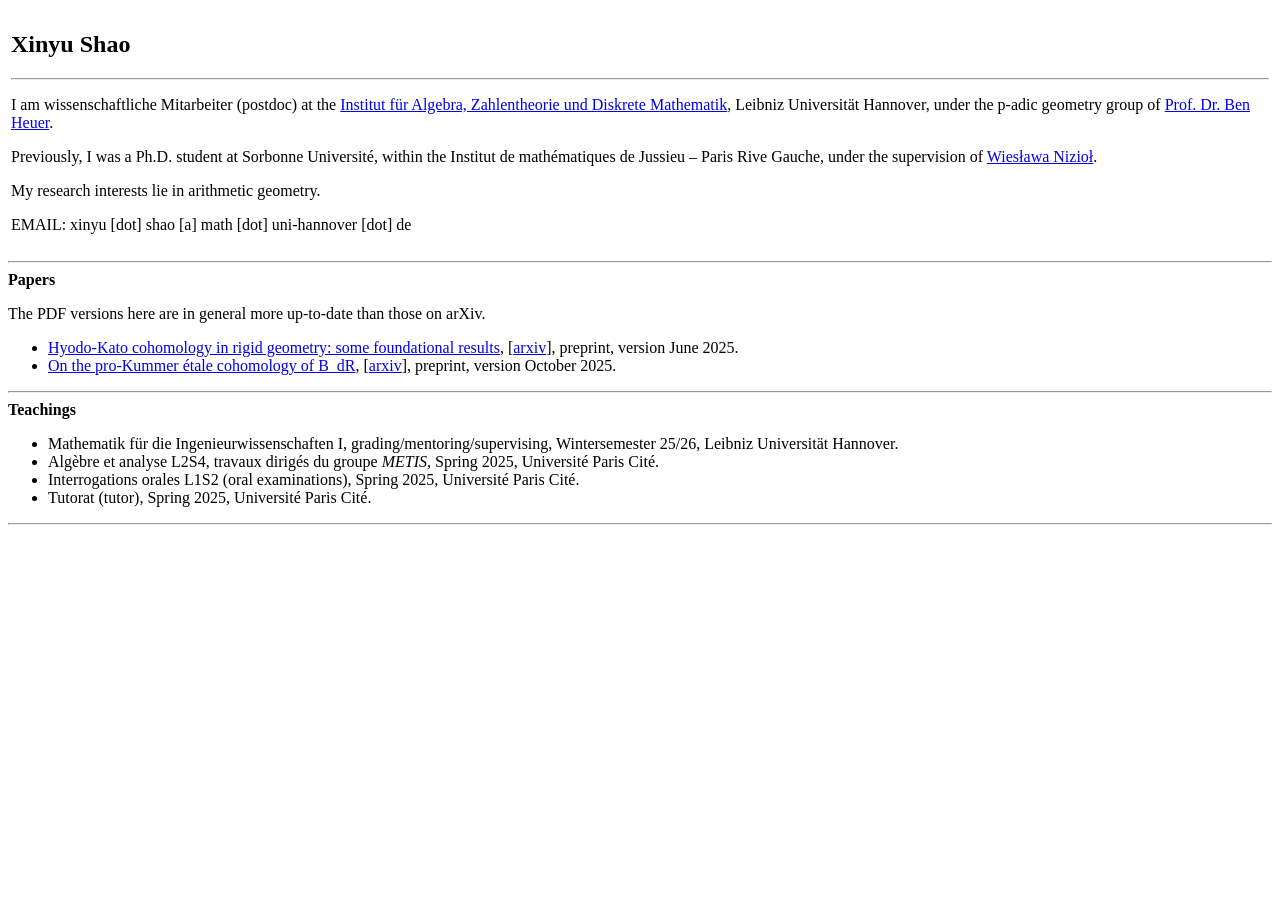
==== index.html @ c71740a3 "Update index.html" ====
<!DOCTYPE html>
<html lang="en">
<head>
  <meta charset="UTF-8">
  <title>Xinyu Shao</title>
</head>
<body>
  <table>
    <tr>
      <td>
        <h2><b>Xinyu Shao</b></h2>
        <hr>
        <p>
          I am wissenschaftliche Mitarbeiter (postdoc) at the <a href="https://www.iazd.uni-hannover.de/">Institut für Algebra, Zahlentheorie und Diskrete Mathematik</a>, Leibniz Universität Hannover, under the p-adic geometry group of <a href="https://bheuer.github.io/">Prof. Dr. Ben Heuer</a>.
        </p>
        <p>
          Previously, I was a Ph.D. student at Sorbonne Université, within the Institut de mathématiques de Jussieu – Paris Rive Gauche, under the supervision of <a href="https://webusers.imj-prg.fr/~wieslawa.niziol/">Wiesława Nizioł</a>.
        </p>
        <p>
          My research interests lie in arithmetic geometry.
        </p>
        <p>
          EMAIL: xinyu [dot] shao [a] math [dot] uni-hannover [dot] de
        </p>
      </td>
    </tr>
  </table>
  <hr>
  <b>Papers</b>
  <p>
    The PDF versions here are in general more up-to-date than those on arXiv.
  </p>
  <ul>
    <li><a href="gaga3.pdf">Hyodo-Kato cohomology in rigid geometry: some foundational results</a>, [<a href="https://arxiv.org/abs/2502.13315">arxiv</a>], preprint, version June 2025.</li>
    <li><a href="logdr2.pdf">On the pro-Kummer étale cohomology of B_dR</a>, [<a href="https://arxiv.org/abs/2501.16916">arxiv</a>], preprint, version October 2025.</li>
  </ul>
  <hr>
  <b>Teachings</b>
  <ul>
	<li>Mathematik für die Ingenieurwissenschaften I, grading/mentoring/supervising, Wintersemester 25/26, Leibniz Universität Hannover.</li>  
    <li>Algèbre et analyse L2S4, travaux dirigés du groupe <i>METIS</i>, Spring 2025, Université Paris Cité.</li>
	<li>Interrogations orales L1S2 (oral examinations), Spring 2025, Université Paris Cité.</li>
	<li>Tutorat (tutor), Spring 2025, Université Paris Cité.</li>
  </ul>
  <hr>
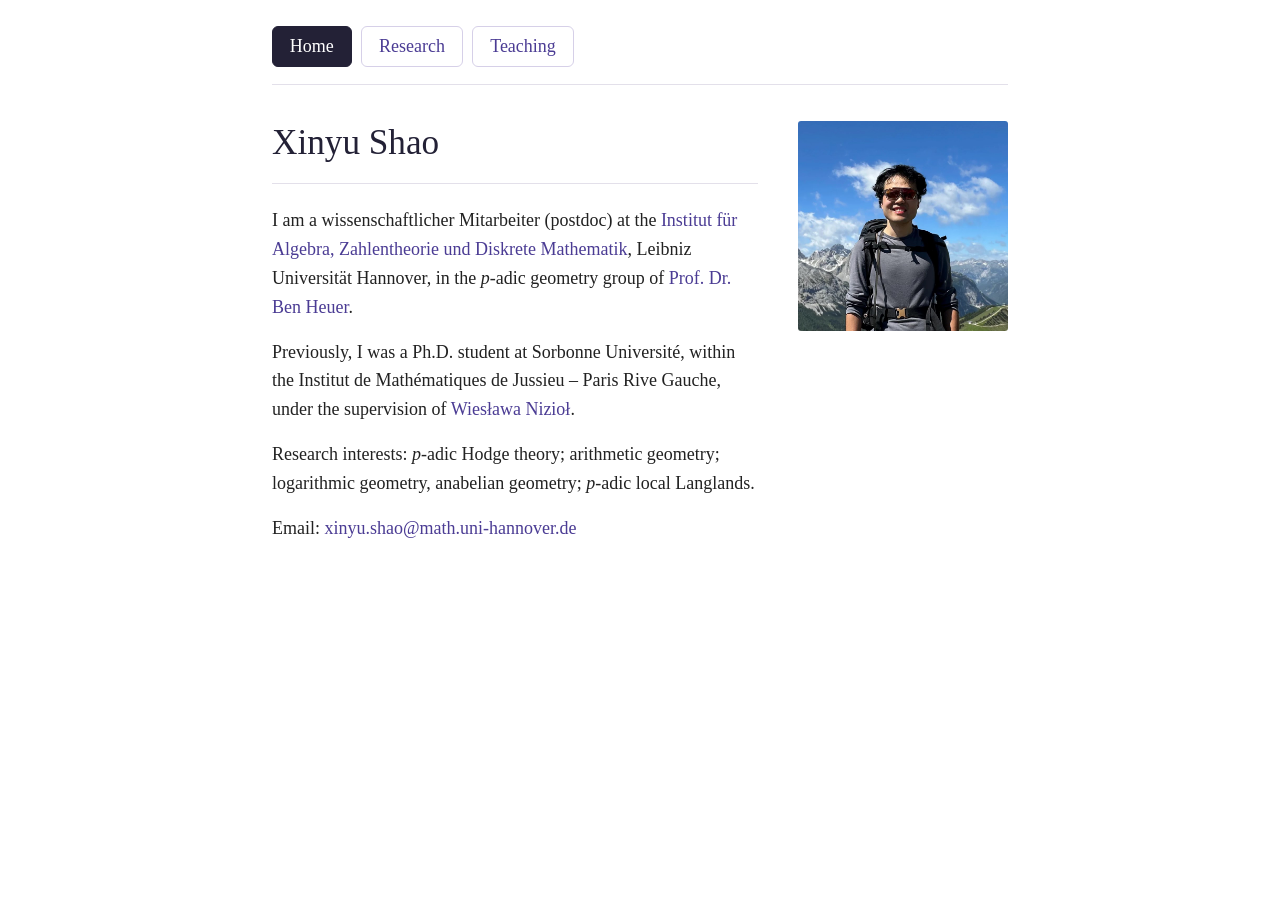
==== commit ea5286a5: "Publish homepage with Research and Teaching pages" ====
--- a/index.html
+++ b/index.html
@@ -1,46 +1,57 @@
-<!DOCTYPE html>
-<html lang="en">
-<head>
-  <meta charset="UTF-8">
-  <title>Xinyu Shao</title>
-</head>
-<body>
-  <table>
-    <tr>
-      <td>
-        <h2><b>Xinyu Shao</b></h2>
-        <hr>
-        <p>
-          I am wissenschaftliche Mitarbeiter (postdoc) at the <a href="https://www.iazd.uni-hannover.de/">Institut für Algebra, Zahlentheorie und Diskrete Mathematik</a>, Leibniz Universität Hannover, under the p-adic geometry group of <a href="https://bheuer.github.io/">Prof. Dr. Ben Heuer</a>.
-        </p>
-        <p>
-          Previously, I was a Ph.D. student at Sorbonne Université, within the Institut de mathématiques de Jussieu – Paris Rive Gauche, under the supervision of <a href="https://webusers.imj-prg.fr/~wieslawa.niziol/">Wiesława Nizioł</a>.
-        </p>
-        <p>
-          My research interests lie in arithmetic geometry.
-        </p>
-        <p>
-          EMAIL: xinyu [dot] shao [a] math [dot] uni-hannover [dot] de
-        </p>
-      </td>
-    </tr>
-  </table>
-  <hr>
-  <b>Papers</b>
-  <p>
-    The PDF versions here are in general more up-to-date than those on arXiv.
-  </p>
-  <ul>
-    <li><a href="gaga3.pdf">Hyodo-Kato cohomology in rigid geometry: some foundational results</a>, [<a href="https://arxiv.org/abs/2502.13315">arxiv</a>], preprint, version June 2025.</li>
-    <li><a href="logdr2.pdf">On the pro-Kummer étale cohomology of B_dR</a>, [<a href="https://arxiv.org/abs/2501.16916">arxiv</a>], preprint, version October 2025.</li>
-  </ul>
-  <hr>
-  <b>Teachings</b>
-  <ul>
-	<li>Mathematik für die Ingenieurwissenschaften I, grading/mentoring/supervising, Wintersemester 25/26, Leibniz Universität Hannover.</li>  
-    <li>Algèbre et analyse L2S4, travaux dirigés du groupe <i>METIS</i>, Spring 2025, Université Paris Cité.</li>
-	<li>Interrogations orales L1S2 (oral examinations), Spring 2025, Université Paris Cité.</li>
-	<li>Tutorat (tutor), Spring 2025, Université Paris Cité.</li>
-  </ul>
-  <hr>
-
+<!DOCTYPE html>
+<html lang="en">
+<head>
+  <meta charset="UTF-8">
+  <meta name="viewport" content="width=device-width, initial-scale=1">
+  <title>Xinyu Shao</title>
+  <meta name="description" content="Homepage of Xinyu Shao, Leibniz Universität Hannover.">
+  <meta property="og:title" content="Xinyu Shao">
+  <meta property="og:image" content="https://xshaomath.github.io/homepage/photo.jpg">
+  <link rel="stylesheet" href="style.css">
+</head>
+<body>
+  <div class="page">
+    <nav>
+      <a href="index.html" aria-current="page">Home</a>
+      <a href="research.html">Research</a>
+      <a href="teaching.html">Teaching</a>
+    </nav>
+
+    <div class="home">
+      <div class="home-text">
+        <h1>Xinyu Shao</h1>
+        <hr>
+        <p>
+          I am a <span lang="de">wissenschaftlicher Mitarbeiter</span> (postdoc) at the
+          <a href="https://www.iazd.uni-hannover.de/" lang="de">Institut für Algebra, Zahlentheorie und Diskrete Mathematik</a>,
+          Leibniz Universität Hannover, in the <i>p</i>-adic geometry group of
+          <a href="https://bheuer.github.io/">Prof. Dr. Ben Heuer</a>.
+        </p>
+        <p>
+          Previously, I was a Ph.D. student at Sorbonne Université, within the
+          <span lang="fr">Institut de Mathématiques de Jussieu – Paris Rive Gauche</span>, under the supervision of
+          <a href="https://webusers.imj-prg.fr/~wieslawa.niziol/">Wiesława Nizioł</a>.
+        </p>
+        <p>
+          Research interests: <i>p</i>-adic Hodge theory; arithmetic geometry; logarithmic geometry, anabelian geometry; <i>p</i>-adic local Langlands.
+        </p>
+        <p>
+          Email: <span id="email">xinyu [dot] shao [a] math [dot] uni-hannover [dot] de</span>
+        </p>
+      </div>
+      <img class="photo" src="photo.jpg" width="800" height="800" alt="Xinyu Shao">
+    </div>
+  </div>
+
+  <script>
+    // Show the address as a mailto link; without JavaScript the obfuscated form stays.
+    (function () {
+      var address = ["xinyu.shao", "math.uni-hannover.de"].join("@");
+      var link = document.createElement("a");
+      link.href = "mailto:" + address;
+      link.textContent = address;
+      document.getElementById("email").replaceChildren(link);
+    })();
+  </script>
+</body>
+</html>
--- a/style.css
+++ b/style.css
@@ -0,0 +1,128 @@
+body {
+  margin: 0;
+  color: #222;
+  background: #fff;
+  font-family: "Palatino Linotype", Palatino, "Book Antiqua", "URW Palladio L", P052, Georgia, serif;
+  font-size: 18px;
+  line-height: 1.6;
+}
+
+.page {
+  max-width: 46rem;
+  margin: 0 auto;
+  padding: 1.25rem 1.25rem 4rem;
+}
+
+a {
+  color: #4b3c94;
+  text-decoration: none;
+}
+
+a:hover {
+  text-decoration: underline;
+}
+
+nav {
+  display: flex;
+  flex-wrap: wrap;
+  gap: 0.6rem;
+  padding: 0.4rem 0 1.1rem;
+  margin-bottom: 2.25rem;
+  border-bottom: 1px solid #e3e0ea;
+}
+
+nav a {
+  padding: 0.3rem 1.05rem;
+  border: 1px solid #d6d0e8;
+  border-radius: 6px;
+  color: #4b3c94;
+}
+
+nav a:hover {
+  background: #f3f0fa;
+  border-color: #b8afd9;
+  text-decoration: none;
+}
+
+nav a[aria-current="page"] {
+  background: #232136;
+  border-color: #232136;
+  color: #fff;
+}
+
+h1 {
+  margin: 0;
+  font-size: 2.2rem;
+  font-weight: normal;
+  line-height: 1.25;
+  color: #232136;
+}
+
+h2 {
+  margin: 2rem 0 0.75rem;
+  font-size: 1.35rem;
+  font-weight: normal;
+  color: #232136;
+}
+
+p {
+  margin: 0 0 1rem;
+}
+
+hr {
+  margin: 1.1rem 0 1.4rem;
+  border: 0;
+  border-top: 1px solid #e3e0ea;
+}
+
+.muted {
+  color: #666;
+}
+
+.math {
+  font-family: "Cambria Math", "STIX Two Math", "Noto Sans Math", serif;
+}
+
+/* Home: text with the photo on the right */
+.home {
+  display: flex;
+  align-items: flex-start;
+  gap: 2.5rem;
+}
+
+.home-text {
+  flex: 1;
+  min-width: 0;
+}
+
+.photo {
+  flex: none;
+  width: 210px;
+  height: 210px;
+  border-radius: 3px;
+}
+
+/* Papers and teaching */
+.list {
+  padding-left: 1.5rem;
+}
+
+.list li {
+  margin-bottom: 0.9rem;
+}
+
+@media (max-width: 640px) {
+  body {
+    font-size: 17px;
+  }
+
+  .home {
+    flex-direction: column-reverse;
+    gap: 1.5rem;
+  }
+
+  .photo {
+    width: 170px;
+    height: 170px;
+  }
+}
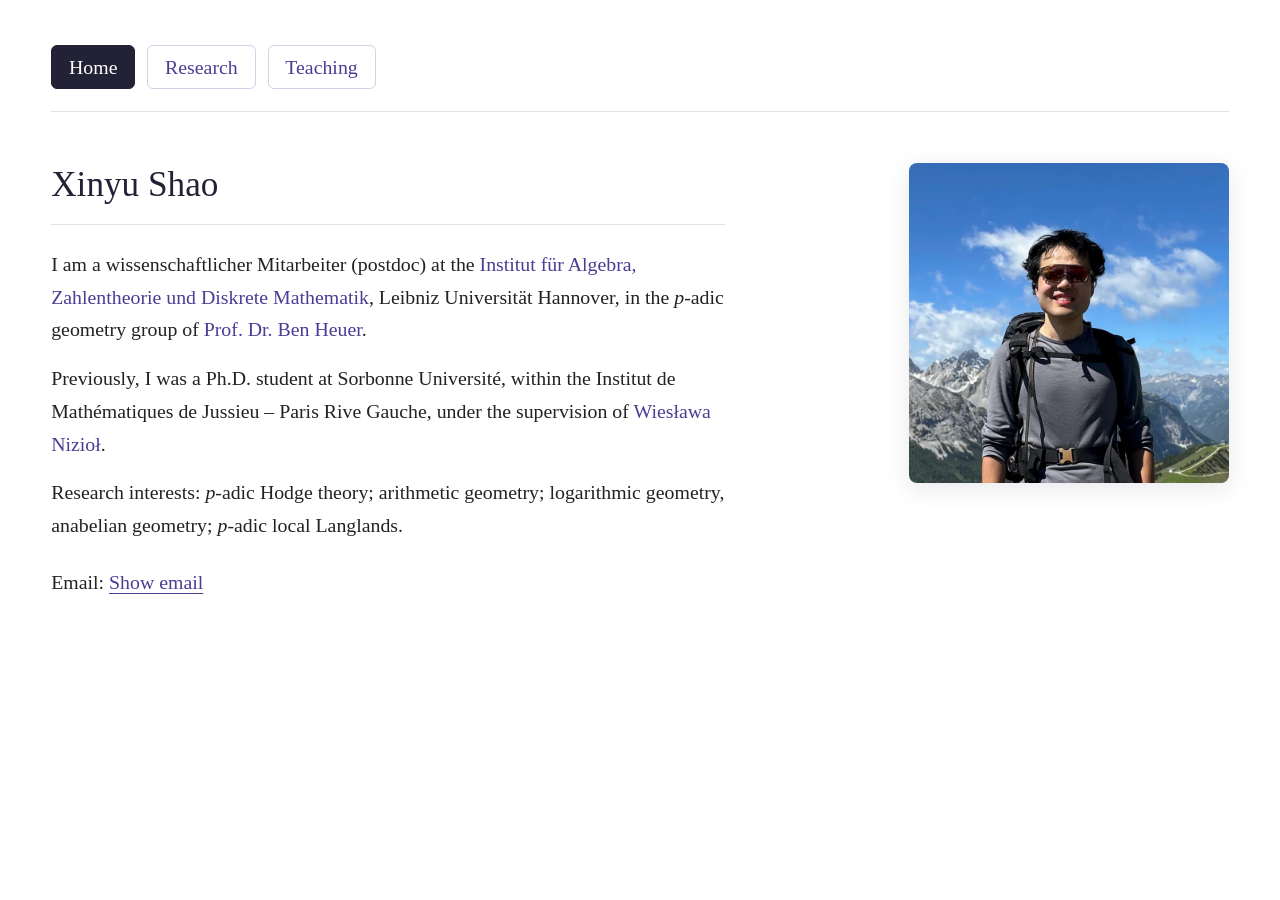
==== commit 9cec8b43: "Improve layout, email privacy and seminar program" ====
--- a/index.html
+++ b/index.html
@@ -35,8 +35,10 @@
         <p>
           Research interests: <i>p</i>-adic Hodge theory; arithmetic geometry; logarithmic geometry, anabelian geometry; <i>p</i>-adic local Langlands.
         </p>
-        <p>
-          Email: <span id="email">xinyu [dot] shao [a] math [dot] uni-hannover [dot] de</span>
+        <p id="contact" class="contact">
+          Email:
+          <button id="show-email" class="email-button" type="button" aria-controls="email" hidden>Show email</button>
+          <span id="email" aria-live="polite"><span id="email-fallback">xinyu [dot] shao [at] math [dot] uni-hannover [dot] de</span></span>
         </p>
       </div>
       <img class="photo" src="photo.jpg" width="800" height="800" alt="Xinyu Shao">
@@ -44,13 +46,21 @@
   </div>
 
   <script>
-    // Show the address as a mailto link; without JavaScript the obfuscated form stays.
-    (function () {
-      var address = ["xinyu.shao", "math.uni-hannover.de"].join("@");
-      var link = document.createElement("a");
-      link.href = "mailto:" + address;
-      link.textContent = address;
-      document.getElementById("email").replaceChildren(link);
+    // Reveal the address only after a visitor requests it.
+    (function () {
+      var button = document.getElementById("show-email");
+      document.getElementById("email-fallback").hidden = true;
+      button.hidden = false;
+      button.addEventListener("click", function () {
+        var codes = [120, 105, 110, 121, 117, 46, 115, 104, 97, 111, 64, 109, 97, 116, 104, 46, 117, 110, 105, 45, 104, 97, 110, 110, 111, 118, 101, 114, 46, 100, 101];
+        var address = String.fromCharCode.apply(null, codes);
+        var link = document.createElement("a");
+        link.href = "mailto:" + address;
+        link.textContent = address;
+        document.getElementById("email").replaceChildren(link);
+        button.hidden = true;
+        link.focus();
+      }, { once: true });
     })();
   </script>
 </body>
--- a/style.css
+++ b/style.css
@@ -1,16 +1,20 @@
-body {
+* {
+  box-sizing: border-box;
+}
+
+body {
   margin: 0;
   color: #222;
   background: #fff;
   font-family: "Palatino Linotype", Palatino, "Book Antiqua", "URW Palladio L", P052, Georgia, serif;
-  font-size: 18px;
-  line-height: 1.6;
-}
-
-.page {
-  max-width: 46rem;
-  margin: 0 auto;
-  padding: 1.25rem 1.25rem 4rem;
+  font-size: clamp(18px, calc(16px + 0.3vw), 24px);
+  line-height: 1.65;
+}
+
+.page {
+  width: min(92%, 92rem);
+  margin: 0 auto;
+  padding: clamp(1.5rem, 3vw, 3.5rem) 0 4rem;
 }
 
 a {
@@ -18,16 +22,23 @@
   text-decoration: none;
 }
 
-a:hover {
-  text-decoration: underline;
-}
+a:hover {
+  text-decoration: underline;
+  text-underline-offset: 0.2em;
+}
+
+a:focus-visible,
+button:focus-visible {
+  outline: 2px solid #4b3c94;
+  outline-offset: 4px;
+}
 
 nav {
   display: flex;
   flex-wrap: wrap;
-  gap: 0.6rem;
-  padding: 0.4rem 0 1.1rem;
-  margin-bottom: 2.25rem;
+  gap: 0.75rem;
+  padding: 0.4rem 0 1.35rem;
+  margin-bottom: clamp(2rem, 4vw, 3.5rem);
   border-bottom: 1px solid #e3e0ea;
 }
 
@@ -50,9 +61,9 @@
   color: #fff;
 }
 
-h1 {
+h1 {
   margin: 0;
-  font-size: 2.2rem;
+  font-size: clamp(2.2rem, 2.4vw, 3.2rem);
   font-weight: normal;
   line-height: 1.25;
   color: #232136;
@@ -84,45 +95,83 @@
 }
 
 /* Home: text with the photo on the right */
-.home {
-  display: flex;
-  align-items: flex-start;
-  gap: 2.5rem;
-}
-
-.home-text {
-  flex: 1;
-  min-width: 0;
-}
-
-.photo {
-  flex: none;
-  width: 210px;
-  height: 210px;
-  border-radius: 3px;
-}
+.home {
+  display: grid;
+  grid-template-columns: minmax(0, 1fr) clamp(260px, 25vw, 420px);
+  align-items: flex-start;
+  gap: clamp(2rem, 5vw, 5rem);
+}
+
+.home-text {
+  min-width: 0;
+  max-width: 68ch;
+}
+
+.photo {
+  display: block;
+  width: 100%;
+  height: auto;
+  aspect-ratio: 1;
+  object-fit: cover;
+  border-radius: 8px;
+  box-shadow: 0 6px 24px rgb(35 33 54 / 10%);
+}
+
+.contact {
+  margin-top: 1.5rem;
+  overflow-wrap: anywhere;
+  scroll-margin-top: 2rem;
+}
+
+.email-button {
+  padding: 0;
+  border: 0;
+  background: none;
+  color: #4b3c94;
+  font: inherit;
+  cursor: pointer;
+  text-decoration: underline;
+  text-underline-offset: 0.2em;
+}
+
+[hidden] {
+  display: none !important;
+}
 
 /* Papers and teaching */
-.list {
-  padding-left: 1.5rem;
-}
-
-.list li {
-  margin-bottom: 0.9rem;
-}
-
-@media (max-width: 640px) {
-  body {
-    font-size: 17px;
-  }
-
-  .home {
-    flex-direction: column-reverse;
-    gap: 1.5rem;
-  }
-
-  .photo {
-    width: 170px;
-    height: 170px;
-  }
-}
+.list {
+  padding-left: 1.5rem;
+  max-width: 78ch;
+}
+
+.list li {
+  margin-bottom: 1.3rem;
+}
+
+@media (max-width: 760px) {
+  body {
+    font-size: 18px;
+  }
+
+  .page {
+    width: calc(100% - 2.5rem);
+  }
+
+  .home {
+    grid-template-columns: 1fr;
+    gap: 2rem;
+  }
+
+  .photo {
+    grid-row: 1;
+    width: min(64vw, 280px);
+  }
+
+  nav {
+    gap: 0.5rem;
+  }
+
+  nav a {
+    padding: 0.3rem 0.85rem;
+  }
+}
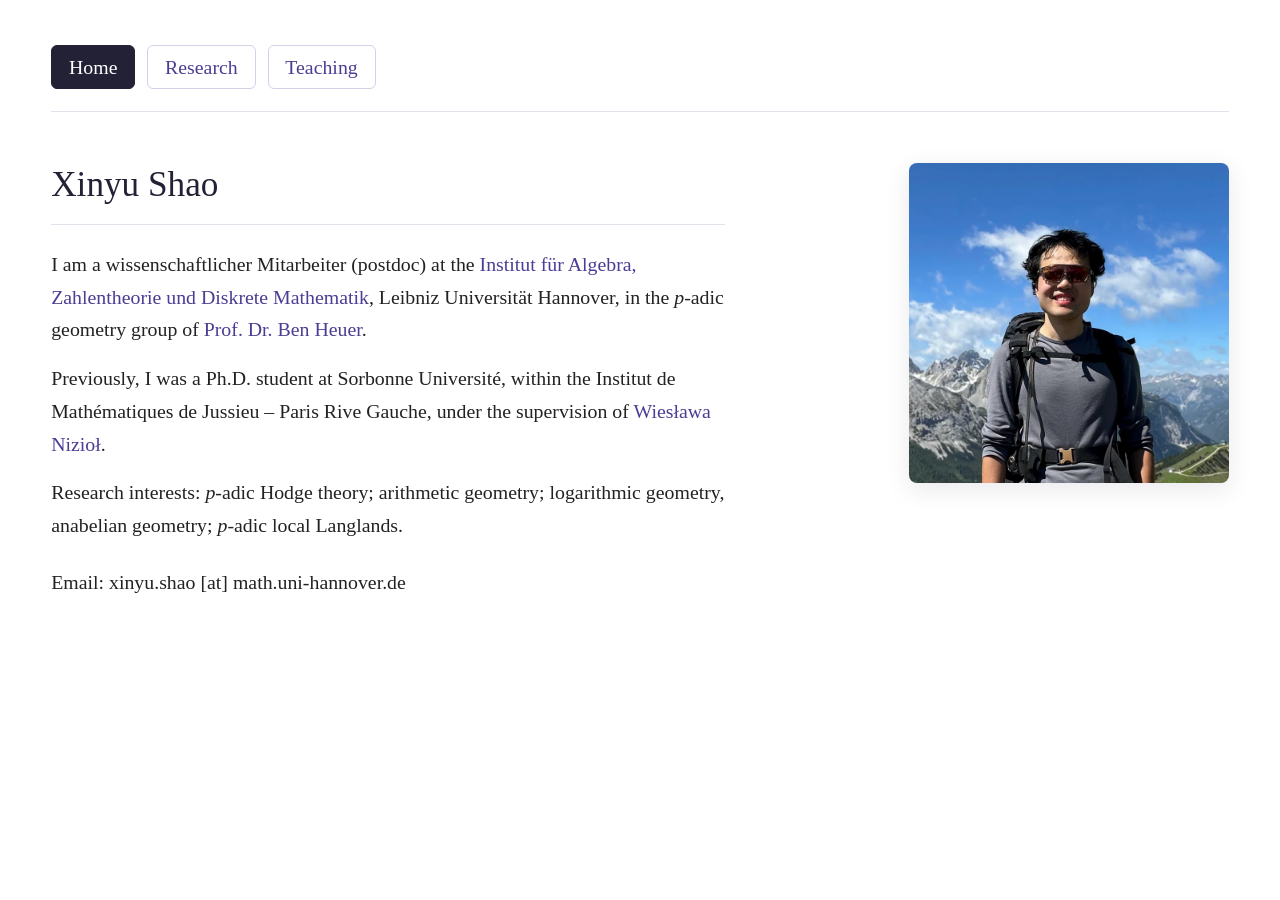
==== commit 7afbe41e: "Simplify email display and enable search indexing" ====
--- a/index.html
+++ b/index.html
@@ -1,67 +1,50 @@
-<!DOCTYPE html>
-<html lang="en">
-<head>
-  <meta charset="UTF-8">
-  <meta name="viewport" content="width=device-width, initial-scale=1">
-  <title>Xinyu Shao</title>
-  <meta name="description" content="Homepage of Xinyu Shao, Leibniz Universität Hannover.">
-  <meta property="og:title" content="Xinyu Shao">
-  <meta property="og:image" content="https://xshaomath.github.io/homepage/photo.jpg">
-  <link rel="stylesheet" href="style.css">
-</head>
-<body>
-  <div class="page">
-    <nav>
-      <a href="index.html" aria-current="page">Home</a>
-      <a href="research.html">Research</a>
-      <a href="teaching.html">Teaching</a>
-    </nav>
-
-    <div class="home">
-      <div class="home-text">
-        <h1>Xinyu Shao</h1>
-        <hr>
-        <p>
-          I am a <span lang="de">wissenschaftlicher Mitarbeiter</span> (postdoc) at the
-          <a href="https://www.iazd.uni-hannover.de/" lang="de">Institut für Algebra, Zahlentheorie und Diskrete Mathematik</a>,
-          Leibniz Universität Hannover, in the <i>p</i>-adic geometry group of
-          <a href="https://bheuer.github.io/">Prof. Dr. Ben Heuer</a>.
-        </p>
-        <p>
-          Previously, I was a Ph.D. student at Sorbonne Université, within the
-          <span lang="fr">Institut de Mathématiques de Jussieu – Paris Rive Gauche</span>, under the supervision of
-          <a href="https://webusers.imj-prg.fr/~wieslawa.niziol/">Wiesława Nizioł</a>.
-        </p>
-        <p>
-          Research interests: <i>p</i>-adic Hodge theory; arithmetic geometry; logarithmic geometry, anabelian geometry; <i>p</i>-adic local Langlands.
-        </p>
+<!DOCTYPE html>
+<html lang="en">
+<head>
+  <meta charset="UTF-8">
+  <meta name="viewport" content="width=device-width, initial-scale=1">
+  <title>Xinyu Shao</title>
+  <meta name="description" content="Homepage of Xinyu Shao, Leibniz Universität Hannover.">
+  <meta name="robots" content="index, follow">
+  <meta name="google-site-verification" content="hRmdlmigr_lonokCQtuwBH7LkciAnvLF2CJZ0TJHJNI">
+  <link rel="canonical" href="https://xshaomath.github.io/homepage/">
+  <meta property="og:title" content="Xinyu Shao">
+  <meta property="og:image" content="https://xshaomath.github.io/homepage/photo.jpg">
+  <link rel="stylesheet" href="style.css?v=20261005-2">
+</head>
+<body>
+  <div class="page">
+    <nav>
+      <a href="index.html" aria-current="page">Home</a>
+      <a href="research.html">Research</a>
+      <a href="teaching.html">Teaching</a>
+    </nav>
+
+    <div class="home">
+      <div class="home-text">
+        <h1>Xinyu Shao</h1>
+        <hr>
+        <p>
+          I am a <span lang="de">wissenschaftlicher Mitarbeiter</span> (postdoc) at the
+          <a href="https://www.iazd.uni-hannover.de/" lang="de">Institut für Algebra, Zahlentheorie und Diskrete Mathematik</a>,
+          Leibniz Universität Hannover, in the <i>p</i>-adic geometry group of
+          <a href="https://bheuer.github.io/">Prof. Dr. Ben Heuer</a>.
+        </p>
+        <p>
+          Previously, I was a Ph.D. student at Sorbonne Université, within the
+          <span lang="fr">Institut de Mathématiques de Jussieu – Paris Rive Gauche</span>, under the supervision of
+          <a href="https://webusers.imj-prg.fr/~wieslawa.niziol/">Wiesława Nizioł</a>.
+        </p>
+        <p>
+          Research interests: <i>p</i>-adic Hodge theory; arithmetic geometry; logarithmic geometry, anabelian geometry; <i>p</i>-adic local Langlands.
+        </p>
         <p id="contact" class="contact">
-          Email:
-          <button id="show-email" class="email-button" type="button" aria-controls="email" hidden>Show email</button>
-          <span id="email" aria-live="polite"><span id="email-fallback">xinyu [dot] shao [at] math [dot] uni-hannover [dot] de</span></span>
-        </p>
-      </div>
-      <img class="photo" src="photo.jpg" width="800" height="800" alt="Xinyu Shao">
-    </div>
-  </div>
-
-  <script>
-    // Reveal the address only after a visitor requests it.
-    (function () {
-      var button = document.getElementById("show-email");
-      document.getElementById("email-fallback").hidden = true;
-      button.hidden = false;
-      button.addEventListener("click", function () {
-        var codes = [120, 105, 110, 121, 117, 46, 115, 104, 97, 111, 64, 109, 97, 116, 104, 46, 117, 110, 105, 45, 104, 97, 110, 110, 111, 118, 101, 114, 46, 100, 101];
-        var address = String.fromCharCode.apply(null, codes);
-        var link = document.createElement("a");
-        link.href = "mailto:" + address;
-        link.textContent = address;
-        document.getElementById("email").replaceChildren(link);
-        button.hidden = true;
-        link.focus();
-      }, { once: true });
-    })();
-  </script>
-</body>
-</html>
+          Email: xinyu.shao [at] math.uni-hannover.de
+        </p>
+      </div>
+      <img class="photo" src="photo.jpg" width="800" height="800" alt="Xinyu Shao">
+    </div>
+  </div>
+
+</body>
+</html>
--- a/style.css
+++ b/style.css
@@ -3,10 +3,10 @@
 }
 
 body {
-  margin: 0;
-  color: #222;
-  background: #fff;
-  font-family: "Palatino Linotype", Palatino, "Book Antiqua", "URW Palladio L", P052, Georgia, serif;
+  margin: 0;
+  color: #222;
+  background: #fff;
+  font-family: "Palatino Linotype", Palatino, "Book Antiqua", "URW Palladio L", P052, Georgia, serif;
   font-size: clamp(18px, calc(16px + 0.3vw), 24px);
   line-height: 1.65;
 }
@@ -15,13 +15,13 @@
   width: min(92%, 92rem);
   margin: 0 auto;
   padding: clamp(1.5rem, 3vw, 3.5rem) 0 4rem;
-}
-
-a {
-  color: #4b3c94;
-  text-decoration: none;
-}
-
+}
+
+a {
+  color: #4b3c94;
+  text-decoration: none;
+}
+
 a:hover {
   text-decoration: underline;
   text-underline-offset: 0.2em;
@@ -32,69 +32,69 @@
   outline: 2px solid #4b3c94;
   outline-offset: 4px;
 }
-
-nav {
-  display: flex;
-  flex-wrap: wrap;
+
+nav {
+  display: flex;
+  flex-wrap: wrap;
   gap: 0.75rem;
   padding: 0.4rem 0 1.35rem;
   margin-bottom: clamp(2rem, 4vw, 3.5rem);
-  border-bottom: 1px solid #e3e0ea;
-}
-
-nav a {
-  padding: 0.3rem 1.05rem;
-  border: 1px solid #d6d0e8;
-  border-radius: 6px;
-  color: #4b3c94;
-}
-
-nav a:hover {
-  background: #f3f0fa;
-  border-color: #b8afd9;
-  text-decoration: none;
-}
-
-nav a[aria-current="page"] {
-  background: #232136;
-  border-color: #232136;
-  color: #fff;
-}
-
+  border-bottom: 1px solid #e3e0ea;
+}
+
+nav a {
+  padding: 0.3rem 1.05rem;
+  border: 1px solid #d6d0e8;
+  border-radius: 6px;
+  color: #4b3c94;
+}
+
+nav a:hover {
+  background: #f3f0fa;
+  border-color: #b8afd9;
+  text-decoration: none;
+}
+
+nav a[aria-current="page"] {
+  background: #232136;
+  border-color: #232136;
+  color: #fff;
+}
+
 h1 {
-  margin: 0;
+  margin: 0;
   font-size: clamp(2.2rem, 2.4vw, 3.2rem);
-  font-weight: normal;
-  line-height: 1.25;
-  color: #232136;
-}
-
-h2 {
-  margin: 2rem 0 0.75rem;
-  font-size: 1.35rem;
-  font-weight: normal;
-  color: #232136;
-}
-
-p {
-  margin: 0 0 1rem;
-}
-
-hr {
-  margin: 1.1rem 0 1.4rem;
-  border: 0;
-  border-top: 1px solid #e3e0ea;
-}
-
-.muted {
-  color: #666;
-}
-
-.math {
-  font-family: "Cambria Math", "STIX Two Math", "Noto Sans Math", serif;
-}
-
-/* Home: text with the photo on the right */
+  font-weight: normal;
+  line-height: 1.25;
+  color: #232136;
+}
+
+h2 {
+  margin: 2rem 0 0.75rem;
+  font-size: 1.35rem;
+  font-weight: normal;
+  color: #232136;
+}
+
+p {
+  margin: 0 0 1rem;
+}
+
+hr {
+  margin: 1.1rem 0 1.4rem;
+  border: 0;
+  border-top: 1px solid #e3e0ea;
+}
+
+.muted {
+  color: #666;
+}
+
+.math {
+  font-family: "Cambria Math", "STIX Two Math", "Noto Sans Math", serif;
+}
+
+/* Home: text with the photo on the right */
 .home {
   display: grid;
   grid-template-columns: minmax(0, 1fr) clamp(260px, 25vw, 420px);
@@ -123,22 +123,7 @@
   scroll-margin-top: 2rem;
 }
 
-.email-button {
-  padding: 0;
-  border: 0;
-  background: none;
-  color: #4b3c94;
-  font: inherit;
-  cursor: pointer;
-  text-decoration: underline;
-  text-underline-offset: 0.2em;
-}
-
-[hidden] {
-  display: none !important;
-}
-
-/* Papers and teaching */
+/* Papers and teaching */
 .list {
   padding-left: 1.5rem;
   max-width: 78ch;
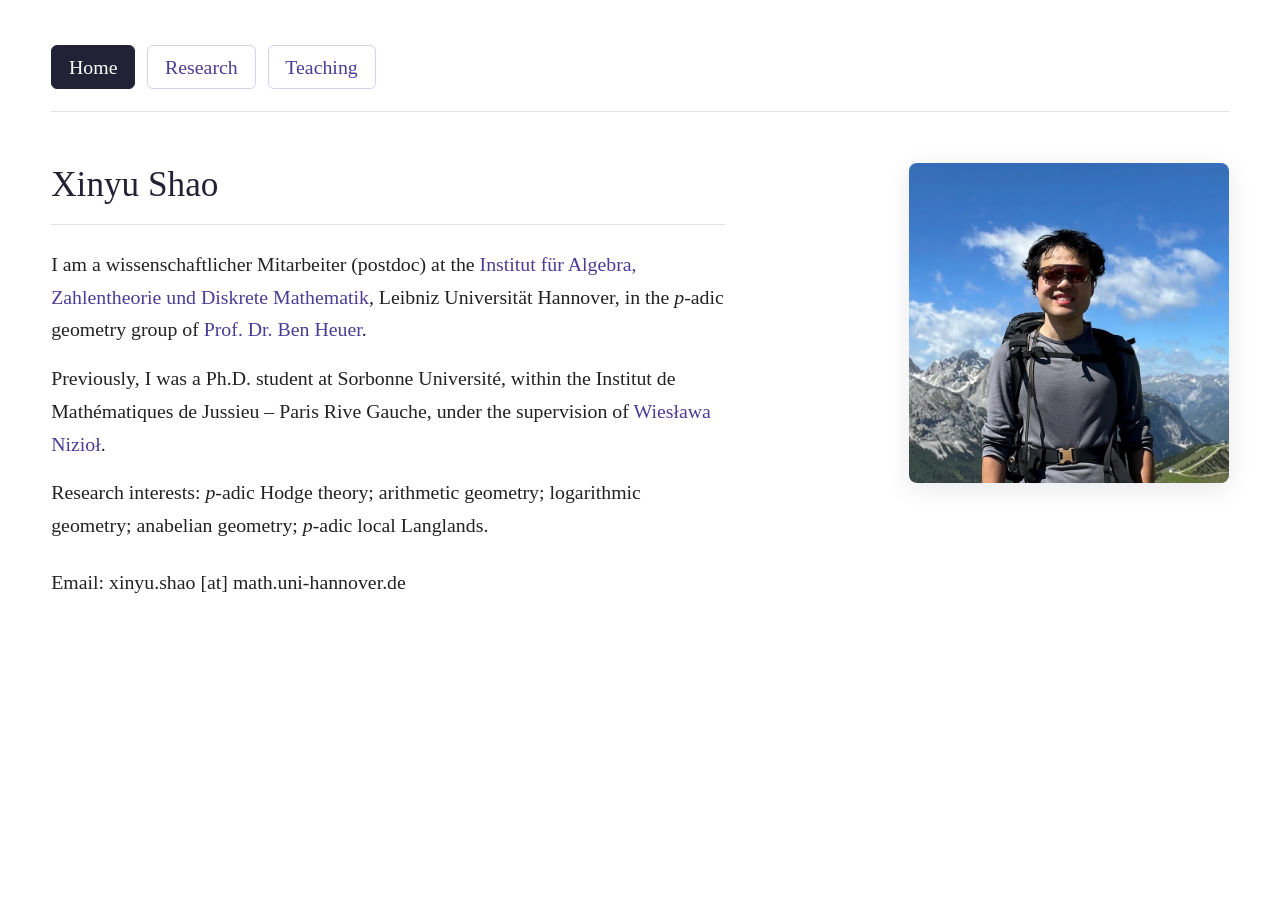
==== commit 7f4265f6: "Update index.html" ====
--- a/index.html
+++ b/index.html
@@ -36,7 +36,7 @@
           <a href="https://webusers.imj-prg.fr/~wieslawa.niziol/">Wiesława Nizioł</a>.
         </p>
         <p>
-          Research interests: <i>p</i>-adic Hodge theory; arithmetic geometry; logarithmic geometry, anabelian geometry; <i>p</i>-adic local Langlands.
+          Research interests: <i>p</i>-adic Hodge theory; arithmetic geometry; logarithmic geometry; anabelian geometry; <i>p</i>-adic local Langlands.
         </p>
         <p id="contact" class="contact">
           Email: xinyu.shao [at] math.uni-hannover.de
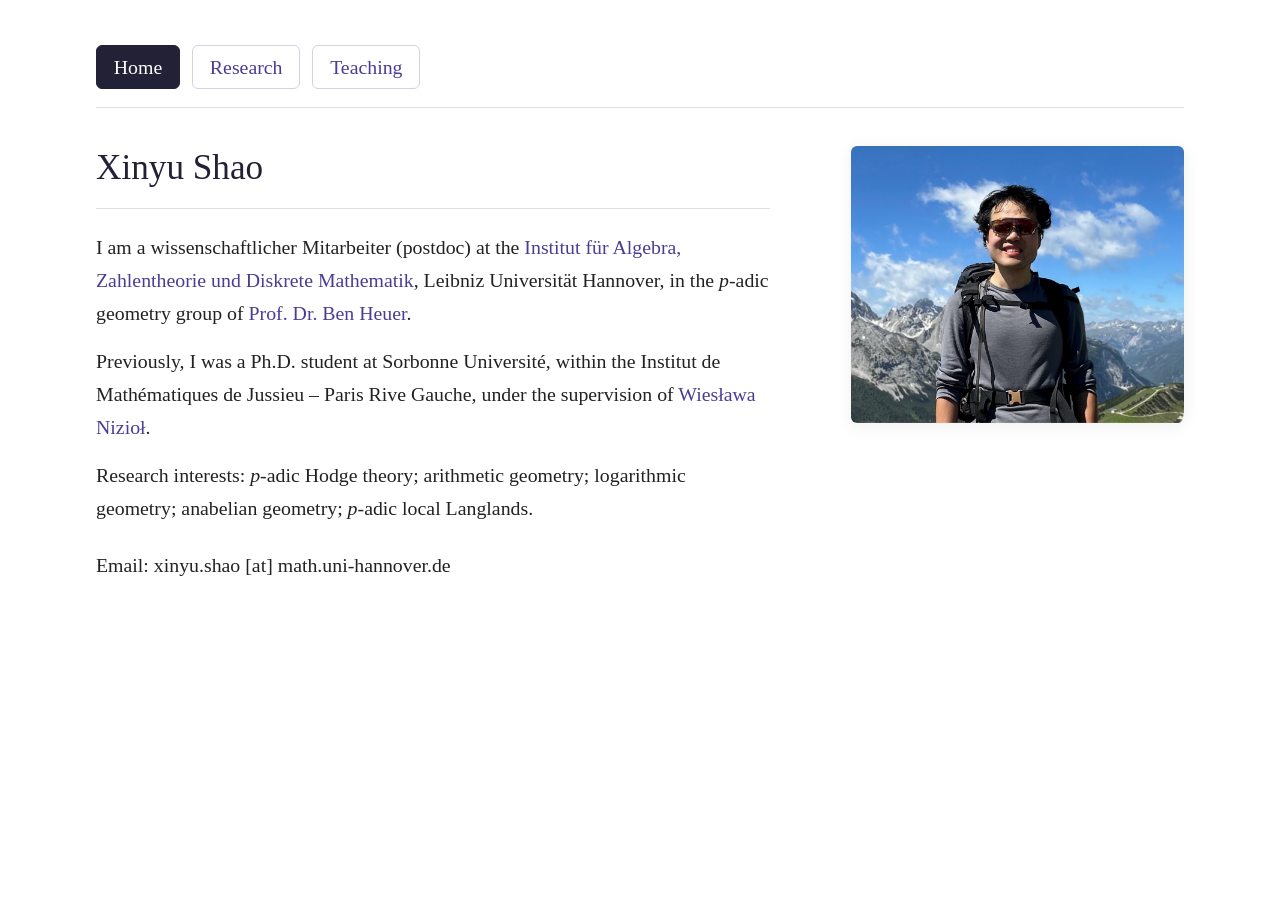
==== commit dff5910e: "Refine page spacing and update portrait" ====
--- a/index.html
+++ b/index.html
@@ -10,7 +10,7 @@
   <link rel="canonical" href="https://xshaomath.github.io/homepage/">
   <meta property="og:title" content="Xinyu Shao">
   <meta property="og:image" content="https://xshaomath.github.io/homepage/photo.jpg">
-  <link rel="stylesheet" href="style.css?v=20261005-2">
+  <link rel="stylesheet" href="style.css?v=20261005-3">
 </head>
 <body>
   <div class="page">
@@ -21,9 +21,14 @@
     </nav>
 
     <div class="home">
-      <div class="home-text">
+      <header class="home-heading">
         <h1>Xinyu Shao</h1>
         <hr>
+      </header>
+      <div class="photo">
+        <img src="photo.jpg?v=20261005" width="1600" height="1200" alt="Xinyu Shao">
+      </div>
+      <div class="home-text">
         <p>
           I am a <span lang="de">wissenschaftlicher Mitarbeiter</span> (postdoc) at the
           <a href="https://www.iazd.uni-hannover.de/" lang="de">Institut für Algebra, Zahlentheorie und Diskrete Mathematik</a>,
@@ -42,7 +47,6 @@
           Email: xinyu.shao [at] math.uni-hannover.de
         </p>
       </div>
-      <img class="photo" src="photo.jpg" width="800" height="800" alt="Xinyu Shao">
     </div>
   </div>
 
--- a/style.css
+++ b/style.css
@@ -7,14 +7,14 @@
   color: #222;
   background: #fff;
   font-family: "Palatino Linotype", Palatino, "Book Antiqua", "URW Palladio L", P052, Georgia, serif;
-  font-size: clamp(18px, calc(16px + 0.3vw), 24px);
+  font-size: clamp(1.125rem, calc(1rem + 0.3vw), 1.3125rem);
   line-height: 1.65;
 }
 
 .page {
-  width: min(92%, 92rem);
+  width: min(90%, 68rem);
   margin: 0 auto;
-  padding: clamp(1.5rem, 3vw, 3.5rem) 0 4rem;
+  padding: clamp(1.5rem, 3vw, 3rem) 0 4rem;
 }
 
 a {
@@ -37,8 +37,8 @@
   display: flex;
   flex-wrap: wrap;
   gap: 0.75rem;
-  padding: 0.4rem 0 1.35rem;
-  margin-bottom: clamp(2rem, 4vw, 3.5rem);
+  padding: 0.4rem 0 1.1rem;
+  margin-bottom: clamp(1.75rem, 3vw, 2.5rem);
   border-bottom: 1px solid #e3e0ea;
 }
 
@@ -70,8 +70,8 @@
 }
 
 h2 {
-  margin: 2rem 0 0.75rem;
-  font-size: 1.35rem;
+  margin: 2.25rem 0 0.75rem;
+  font-size: 1.2em;
   font-weight: normal;
   color: #232136;
 }
@@ -97,24 +97,40 @@
 /* Home: text with the photo on the right */
 .home {
   display: grid;
-  grid-template-columns: minmax(0, 1fr) clamp(260px, 25vw, 420px);
-  align-items: flex-start;
-  gap: clamp(2rem, 5vw, 5rem);
+  grid-template-columns: minmax(0, 1fr) clamp(17.5rem, 26vw, 21rem);
+  grid-template-areas: "heading photo" "text photo";
+  align-items: start;
+  column-gap: clamp(2rem, 4.5vw, 3.5rem);
+}
+
+.home-heading {
+  grid-area: heading;
+  max-width: 68ch;
 }
 
 .home-text {
+  grid-area: text;
   min-width: 0;
   max-width: 68ch;
 }
 
 .photo {
+  grid-area: photo;
+  width: 100%;
+  aspect-ratio: 6 / 5;
+  overflow: hidden;
+  border-radius: 6px;
+  box-shadow: 0 3px 16px rgb(35 33 54 / 7%);
+}
+
+.photo img {
   display: block;
   width: 100%;
-  height: auto;
-  aspect-ratio: 1;
+  height: 100%;
   object-fit: cover;
-  border-radius: 8px;
-  box-shadow: 0 6px 24px rgb(35 33 54 / 10%);
+  object-position: center bottom;
+  transform: scale(1.3);
+  transform-origin: center bottom;
 }
 
 .contact {
@@ -125,17 +141,23 @@
 
 /* Papers and teaching */
 .list {
+  margin: 0.75rem 0 0;
   padding-left: 1.5rem;
-  max-width: 78ch;
+  max-width: 72ch;
+  line-height: 1.55;
 }
 
 .list li {
   margin-bottom: 1.3rem;
 }
 
-@media (max-width: 760px) {
+.list .muted {
+  font-size: 0.93em;
+}
+
+@media (max-width: 840px) {
   body {
-    font-size: 18px;
+    font-size: 1.125rem;
   }
 
   .page {
@@ -144,12 +166,12 @@
 
   .home {
     grid-template-columns: 1fr;
-    gap: 2rem;
+    grid-template-areas: "heading" "photo" "text";
   }
 
   .photo {
-    grid-row: 1;
-    width: min(64vw, 280px);
+    width: min(100%, 18rem);
+    margin-bottom: 1.5rem;
   }
 
   nav {
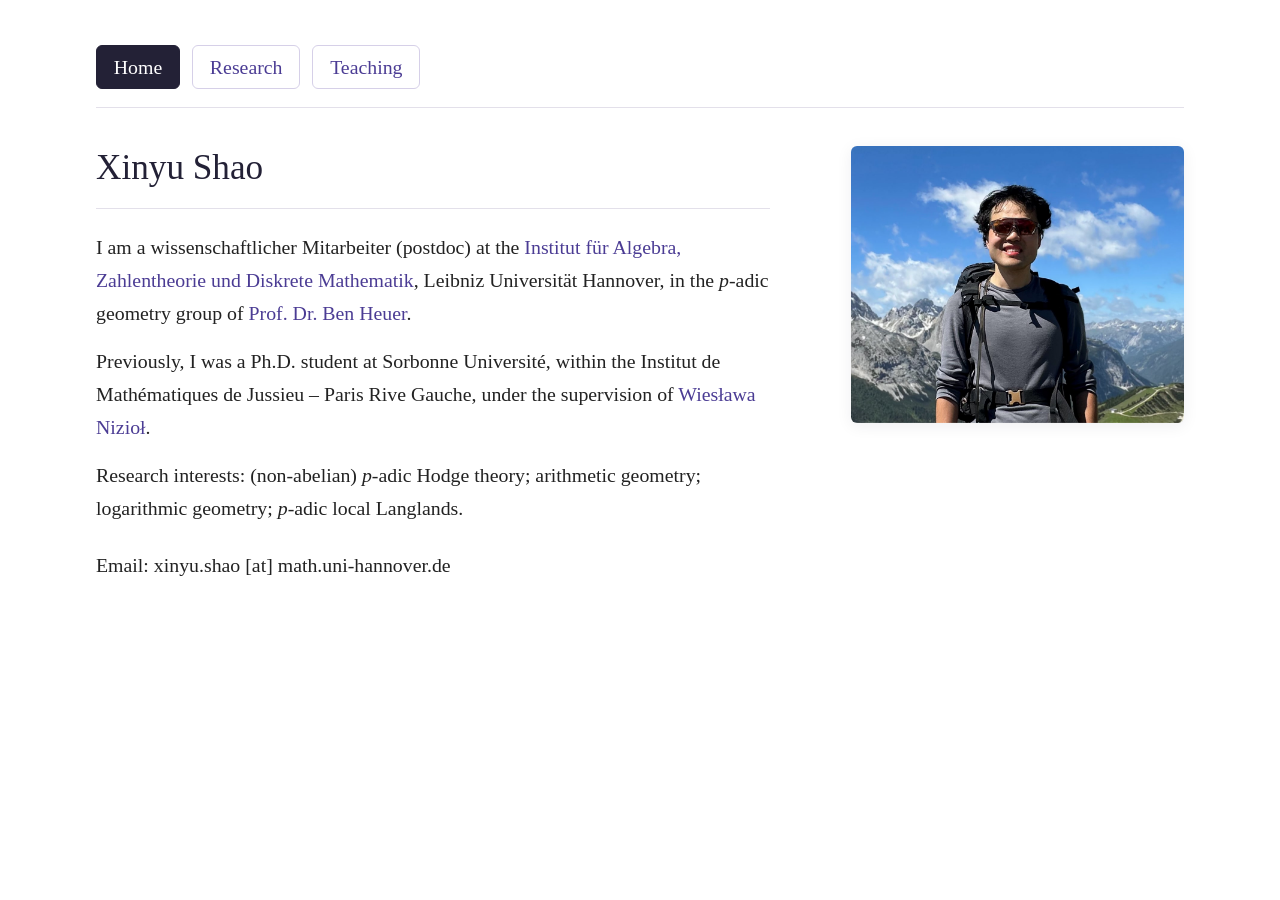
==== commit 048bd768: "Update index.html" ====
--- a/index.html
+++ b/index.html
@@ -41,7 +41,7 @@
           <a href="https://webusers.imj-prg.fr/~wieslawa.niziol/">Wiesława Nizioł</a>.
         </p>
         <p>
-          Research interests: <i>p</i>-adic Hodge theory; arithmetic geometry; logarithmic geometry; anabelian geometry; <i>p</i>-adic local Langlands.
+          Research interests: (non-abelian) <i>p</i>-adic Hodge theory; arithmetic geometry; logarithmic geometry; <i>p</i>-adic local Langlands.
         </p>
         <p id="contact" class="contact">
           Email: xinyu.shao [at] math.uni-hannover.de
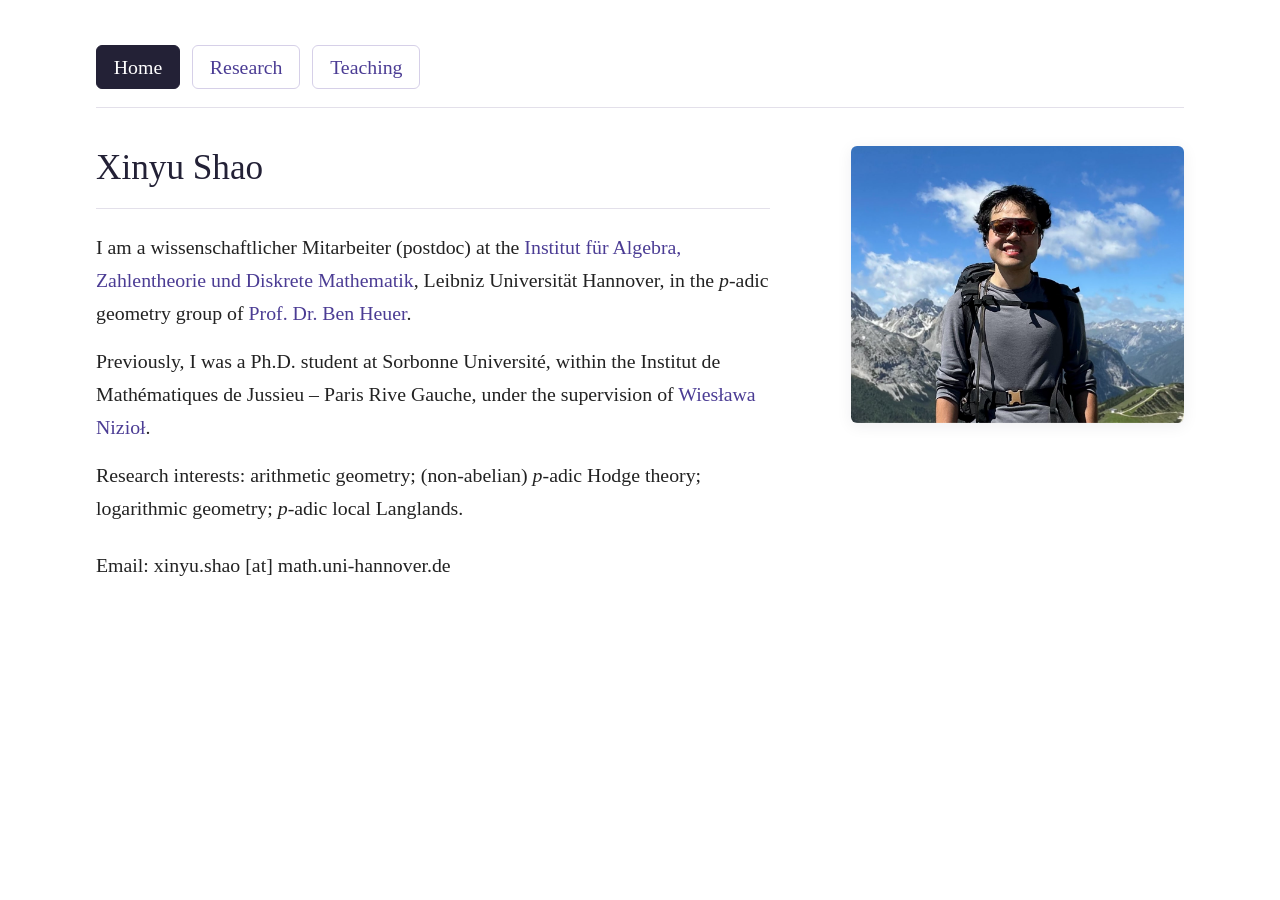
==== commit 23c3750c: "Update index.html" ====
--- a/index.html
+++ b/index.html
@@ -41,7 +41,7 @@
           <a href="https://webusers.imj-prg.fr/~wieslawa.niziol/">Wiesława Nizioł</a>.
         </p>
         <p>
-          Research interests: (non-abelian) <i>p</i>-adic Hodge theory; arithmetic geometry; logarithmic geometry; <i>p</i>-adic local Langlands.
+          Research interests: arithmetic geometry; (non-abelian) <i>p</i>-adic Hodge theory; logarithmic geometry; <i>p</i>-adic local Langlands.
         </p>
         <p id="contact" class="contact">
           Email: xinyu.shao [at] math.uni-hannover.de
